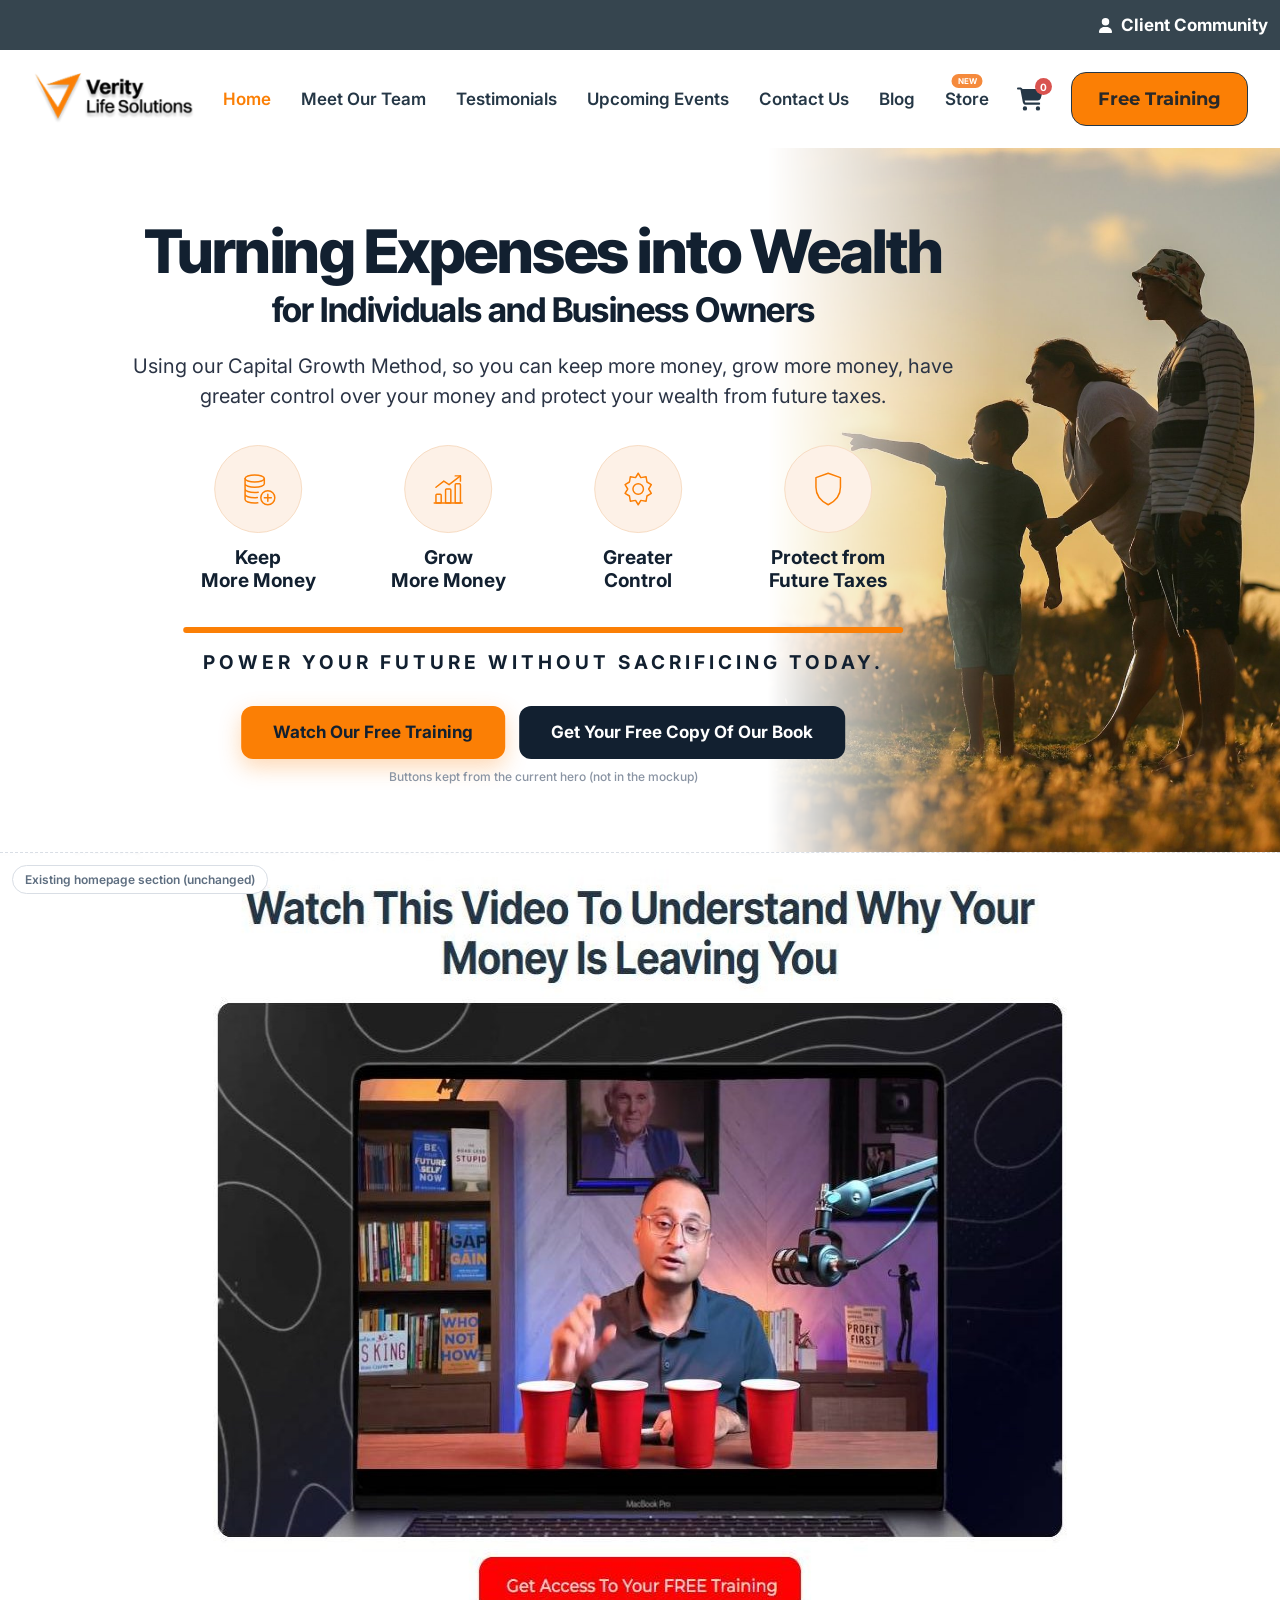
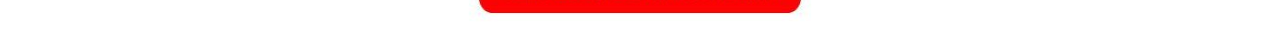
==== variant-a.html @ 1f6054a3 "Add homepage hero options A, B and C Three static samples of the new "Turning Expenses into Wealth" " ====
<!doctype html>
<html lang="en-US">
<head>
<meta charset="utf-8">
<meta name="viewport" content="width=device-width, initial-scale=1">
<meta name="robots" content="noindex, nofollow">
<title>Homepage hero — Variant A (client mockup) | Verity Life Solutions</title>
<link rel="preconnect" href="https://fonts.googleapis.com">
<link rel="preconnect" href="https://fonts.gstatic.com" crossorigin>
<!-- Inter Tight + Inter = fonts the homepage already uses. Montserrat only for the mocked global header button. -->
<link href="https://fonts.googleapis.com/css2?family=Inter+Tight:wght@700;800&family=Inter:wght@400;500;600;700&family=Montserrat:wght@700&display=swap" rel="stylesheet">
<style>
  :root {
    --orange: #FB7F05;        /* site primary — rules, icons, button fill */
    --orange-text: #E06F00;   /* eyebrow: 3.26:1, passes AA for large bold text */
    --navy: #122030;          /* mockup heading navy */
    --text: #2B3445;          /* mockup paragraph */
    --peach: #FDF1E7;         /* icon circles */
    --peach-line: #F7DCC3;
    --v1-navy: #253746;
    --v1-topbar: #36454F;
  }
  *, *::before, *::after { box-sizing: border-box; }
  body { margin: 0; background: #fff; color: var(--text); font: 400 17px/1.5 "Inter", system-ui, sans-serif; -webkit-font-smoothing: antialiased; }
  img { max-width: 100%; display: block; }
  :focus-visible { outline: 3px solid var(--orange); outline-offset: 3px; border-radius: 4px; }

  /* ---------- live global header (mock, unchanged) ---------- */
  .topbar { background: var(--v1-topbar); color: #fff; height: 50px; display: flex; align-items: center; justify-content: flex-end; padding: 0 12px; }
  .topbar a { display: inline-flex; align-items: center; gap: 8px; font: 700 17px "Inter", sans-serif; text-decoration: none; color: #fff; }
  .topbar svg { width: 15px; height: 15px; fill: currentColor; }
  .site-header { background: #fff; position: relative; z-index: 20; }
  .site-header .inner { max-width: 1440px; margin: 0 auto; padding: 22px 32px; display: flex; align-items: center; gap: 28px; }
  .site-header .logo img { width: 236px; height: auto; }
  .nav { flex: 1; display: flex; justify-content: center; gap: 30px; }
  .nav a { font: 600 17px "Inter", sans-serif; color: var(--v1-navy); text-decoration: none; white-space: nowrap; position: relative; }
  .nav a[aria-current="page"] { color: var(--orange); }
  .nav .badge { position: absolute; top: -15px; left: 50%; transform: translateX(-50%); background: #F58A3C; color: #fff; font: 700 8px "Inter", sans-serif; padding: 2px 6px; border-radius: 999px; }
  .cart { position: relative; color: var(--v1-navy); display: inline-flex; }
  .cart svg { width: 26px; height: 26px; fill: currentColor; }
  .cart span { position: absolute; top: -8px; right: -9px; background: #D9534F; color: #fff; font: 700 10px "Inter", sans-serif; width: 17px; height: 17px; border-radius: 50%; display: grid; place-items: center; }
  .btn-v1 { background: var(--orange); color: #292929; border: 1px solid var(--v1-navy); border-radius: 15px; padding: 17px 26px; font: 700 18px/1 "Montserrat", sans-serif; text-decoration: none; white-space: nowrap; }
  .menu-toggle { display: none; background: none; border: 0; padding: 6px; color: var(--v1-navy); }
  .menu-toggle svg { width: 26px; height: 26px; }

  /* ================= NEW HERO ================= */
  .hero { position: relative; overflow: hidden; background: #fff; padding: 72px 24px 64px; }
  .hero-photo {
    position: absolute; top: 0; right: 0; bottom: 0; width: 40%;
    background: url("assets/hero-a-family-meadow.jpg") 73% 100% / cover no-repeat;
    -webkit-mask-image: linear-gradient(to right, transparent 0%, #000 45%);
            mask-image: linear-gradient(to right, transparent 0%, #000 45%);
  }
  .hero-inner { position: relative; z-index: 1; max-width: 880px; margin: 0 auto; text-align: center; transform: translateX(-11%); }
  .eyebrow { margin: 0; font: 700 19px/1.2 "Inter", sans-serif; letter-spacing: 4px; text-transform: uppercase; color: var(--orange-text); }
  .eyebrow-rule { width: 120px; height: 3px; background: var(--orange); border-radius: 3px; margin: 14px auto 22px; }
  h1 { margin: 0; color: var(--navy); font: 800 60px/1.04 "Inter Tight", sans-serif; letter-spacing: -1.5px; }
  h1 .sub { display: block; margin-top: 8px; font-size: 34px; font-weight: 700; letter-spacing: -.6px; line-height: 1.15; }
  .lede { max-width: 860px; margin: 22px auto 0; font-size: 20px; line-height: 1.5; color: var(--text); }
  .benefits { list-style: none; margin: 34px auto 0; padding: 0; display: flex; justify-content: center; gap: 40px; }
  .benefits li { width: 150px; display: flex; flex-direction: column; align-items: center; gap: 14px; }
  .benefits .circle { width: 88px; height: 88px; border-radius: 50%; background: var(--peach); border: 1px solid var(--peach-line); display: grid; place-items: center; }
  .benefits svg { width: 42px; height: 42px; fill: none; stroke: var(--orange); stroke-width: 1.7; stroke-linecap: round; stroke-linejoin: round; }
  .benefits span { font: 700 19px/1.2 "Inter", sans-serif; color: var(--navy); }
  .rule { width: 720px; max-width: 100%; height: 6px; border-radius: 3px; background: var(--orange); margin: 34px auto 18px; }
  .tagline { margin: 0; font: 700 19px/1.3 "Inter", sans-serif; letter-spacing: 4px; text-transform: uppercase; color: var(--navy); }
  .ctas { margin-top: 30px; display: flex; gap: 14px; justify-content: center; flex-wrap: wrap; }
  .btn { display: inline-flex; align-items: center; justify-content: center; border-radius: 12px; padding: 18px 32px; font: 700 17px/1 "Inter", sans-serif; text-decoration: none; transition: transform .2s ease, box-shadow .2s ease; }
  .btn:hover { transform: translateY(-2px); }
  .btn-primary { background: var(--orange); color: var(--navy); box-shadow: 0 8px 22px rgba(251, 127, 5, .3); }
  .btn-dark { background: var(--navy); color: #fff; }
  .addition { display: inline-block; margin-top: 10px; font: 500 12px "Inter", sans-serif; color: #8A94A3; }

  /* ---------- context: the live section below, unchanged ---------- */
  .context { position: relative; border-top: 1px dashed #D9DEE5; }
  .context img { width: 100%; max-width: 1440px; margin: 0 auto; }
  .context .label { position: absolute; top: 12px; left: 12px; background: #fff; border: 1px solid #D9DEE5; border-radius: 999px; padding: 6px 12px; font: 600 12px "Inter", sans-serif; color: #5E6E80; }

  /* ---------- responsive: photo moves below the text ---------- */
  @media (max-width: 1180px) {
    .nav, .site-header .btn-v1 { display: none; }
    .menu-toggle { display: inline-flex; }
    .site-header .inner { justify-content: space-between; padding: 14px 20px; }
    .site-header .logo img { width: 170px; }
  }
  @media (max-width: 1100px) {
    .hero { padding: 48px 24px 0; }
    .hero-inner { transform: none; }
    .hero-photo { position: relative; width: auto; height: 340px; margin: 32px -24px 0; background-position: 72% 70%;
      -webkit-mask-image: linear-gradient(to bottom, transparent 0%, #000 45%); mask-image: linear-gradient(to bottom, transparent 0%, #000 45%); }
    h1 { font-size: 54px; }
    h1 .sub { font-size: 32px; }
  }
  @media (max-width: 767px) {
    .topbar { height: 38px; }
    .topbar a { font-size: 13px; }
    .hero { padding: 36px 20px 0; }
    .eyebrow { font-size: 14px; letter-spacing: 2.5px; }
    .eyebrow-rule { width: 80px; margin: 12px auto 18px; }
    h1 { font-size: 38px; letter-spacing: -1px; }
    h1 .sub { font-size: 23px; letter-spacing: -.3px; }
    .lede { font-size: 16px; margin-top: 16px; }
    .benefits { display: grid; grid-template-columns: 1fr 1fr; gap: 22px 12px; margin-top: 28px; }
    .benefits li { width: auto; gap: 10px; }
    .benefits .circle { width: 70px; height: 70px; }
    .benefits svg { width: 34px; height: 34px; }
    .benefits span { font-size: 16px; }
    .rule { height: 5px; margin: 26px auto 14px; }
    .tagline { font-size: 13px; letter-spacing: 2.2px; }
    .ctas { flex-direction: column; margin-top: 24px; }
    .btn { width: 100%; }
    .hero-photo { height: 240px; margin: 24px -20px 0; }
  }
</style>
</head>
<body>

<!-- ===== live global header (unchanged; mock for context) ===== -->
<div class="topbar"><a href="#"><svg viewBox="0 0 448 512" aria-hidden="true"><path d="M224 256a128 128 0 1 0 0-256 128 128 0 1 0 0 256zm-45.7 48C79.8 304 0 383.8 0 482.3 0 498.7 13.3 512 29.7 512h388.6c16.4 0 29.7-13.3 29.7-29.7C448 383.8 368.2 304 269.7 304h-91.4z"/></svg>Client Community</a></div>
<header class="site-header">
  <div class="inner">
    <a class="logo" href="#"><img src="assets/logo-dark.png" alt="Verity Life Solutions" width="717" height="231"></a>
    <nav class="nav" aria-label="Main">
      <a href="#" aria-current="page">Home</a><a href="#">Meet Our Team</a><a href="#">Testimonials</a><a href="#">Upcoming Events</a><a href="#">Contact Us</a><a href="#">Blog</a><a href="#">Store<span class="badge">NEW</span></a>
    </nav>
    <a class="cart" href="#" aria-label="Cart"><svg viewBox="0 0 576 512" aria-hidden="true"><path d="M0 24C0 10.7 10.7 0 24 0h45.5c22 0 41.5 12.8 50.6 32h411c26.3 0 45.5 25 38.6 50.4l-41 152.3c-8.5 31.4-37 53.3-69.5 53.3H170.7l5.4 28.5c2.2 11.3 12.1 19.5 23.6 19.5H488c13.3 0 24 10.7 24 24s-10.7 24-24 24H199.7c-34.6 0-64.3-24.6-70.7-58.5L77.4 54.5c-.7-3.8-4-6.5-7.9-6.5H24C10.7 48 0 37.3 0 24zm128 440a48 48 0 1 1 96 0 48 48 0 1 1-96 0zm336-48a48 48 0 1 1 0 96 48 48 0 1 1 0-96z"/></svg><span>0</span></a>
    <a class="btn-v1" href="#">Free Training</a>
    <button class="menu-toggle" aria-label="Menu"><svg viewBox="0 0 24 24" aria-hidden="true"><path d="M3 6h18M3 12h18M3 18h18" stroke="currentColor" stroke-width="2.2" stroke-linecap="round"/></svg></button>
  </div>
</header>

<!-- ================= NEW HERO (replaces the current homepage hero) =================
     ELEMENTOR: Container (full width, white, overflow hidden, padding 56/24/64) · photo = absolutely positioned
     child Container with background image + mask (Custom CSS) · inner Container boxed 980, centered:
     Heading H1 (sub line in <span>) · Text Editor · Icon Box ×4 (row)
     · Divider 760×6 · Heading (tagline) · Button ×2 -->
<section class="hero" aria-labelledby="hero-title">
  <div class="hero-inner">
    <!-- client (Loom 0:23–0:37): remove the "THE CAPITAL GROWTH METHOD" eyebrow; the headline comes first -->
    <h1 id="hero-title">Turning Expenses into Wealth <span class="sub">for Individuals and Business Owners</span></h1>
    <p class="lede">Using our Capital Growth Method, so you can keep more money, grow more money, have greater control over your money and protect your wealth from future taxes.</p>
    <ul class="benefits">
      <li><span class="circle"><svg viewBox="0 0 48 48" aria-hidden="true"><ellipse cx="20" cy="12" rx="11" ry="4"/><path d="M9 12v6c0 2.2 4.9 4 11 4s11-1.8 11-4v-6M9 18v6c0 2.2 4.9 4 11 4 1.4 0 2.8-.1 4-.3M9 24v6c0 2.2 4.9 4 11 4 1 0 2-.1 3-.2M9 30v6c0 2.2 4.9 4 11 4 1.2 0 2.4-.1 3.5-.2"/><circle cx="35" cy="34" r="8"/><path d="M35 30v8M31 34h8"/></svg></span><span>Keep<br>More Money</span></li>
      <li><span class="circle"><svg viewBox="0 0 48 48" aria-hidden="true"><path d="M8 40h32"/><rect x="10" y="30" width="6" height="10" rx="1"/><rect x="21" y="24" width="6" height="16" rx="1"/><rect x="32" y="18" width="6" height="22" rx="1"/><path d="M10 22l9-7 6 4 13-10"/><path d="M32 9h6v6"/></svg></span><span>Grow<br>More Money</span></li>
      <li><span class="circle"><svg viewBox="0 0 48 48" aria-hidden="true"><circle cx="24" cy="24" r="6"/><path d="M24 6l3 5 6-1 1 6 5 3-3 5 3 5-5 3-1 6-6-1-3 5-3-5-6 1-1-6-5-3 3-5-3-5 5-3 1-6 6 1z"/></svg></span><span>Greater<br>Control</span></li>
      <li><span class="circle"><svg viewBox="0 0 48 48" aria-hidden="true"><path d="M24 6l14 5v11c0 9-6 16-14 20-8-4-14-11-14-20V11z"/></svg></span><span>Protect from<br>Future Taxes</span></li>
    </ul>
    <div class="rule" aria-hidden="true"></div>
    <p class="tagline">Power Your Future Without Sacrificing Today.</p>
    <div class="ctas">
      <a class="btn btn-primary" href="#">Watch Our Free Training</a>
      <a class="btn btn-dark" href="#">Get Your Free Copy Of Our Book</a>
    </div>
    <span class="addition">Buttons kept from the current hero (not in the mockup)</span>
  </div>
  <div class="hero-photo" role="img" aria-label="A family looking out over the mountains at sunrise"></div>
</section>

<!-- ===== the live homepage continues unchanged below (screenshot for context) ===== -->
<div class="context">
  <span class="label">Existing homepage section (unchanged)</span>
  <picture>
    <source media="(max-width: 767px)" srcset="assets/context-mobile.jpg">
    <img src="assets/context-desktop.jpg" alt="Existing section: Watch This Video To Understand Why Your Money Is Leaving You" width="1440" height="780">
  </picture>
</div>

</body>
</html>
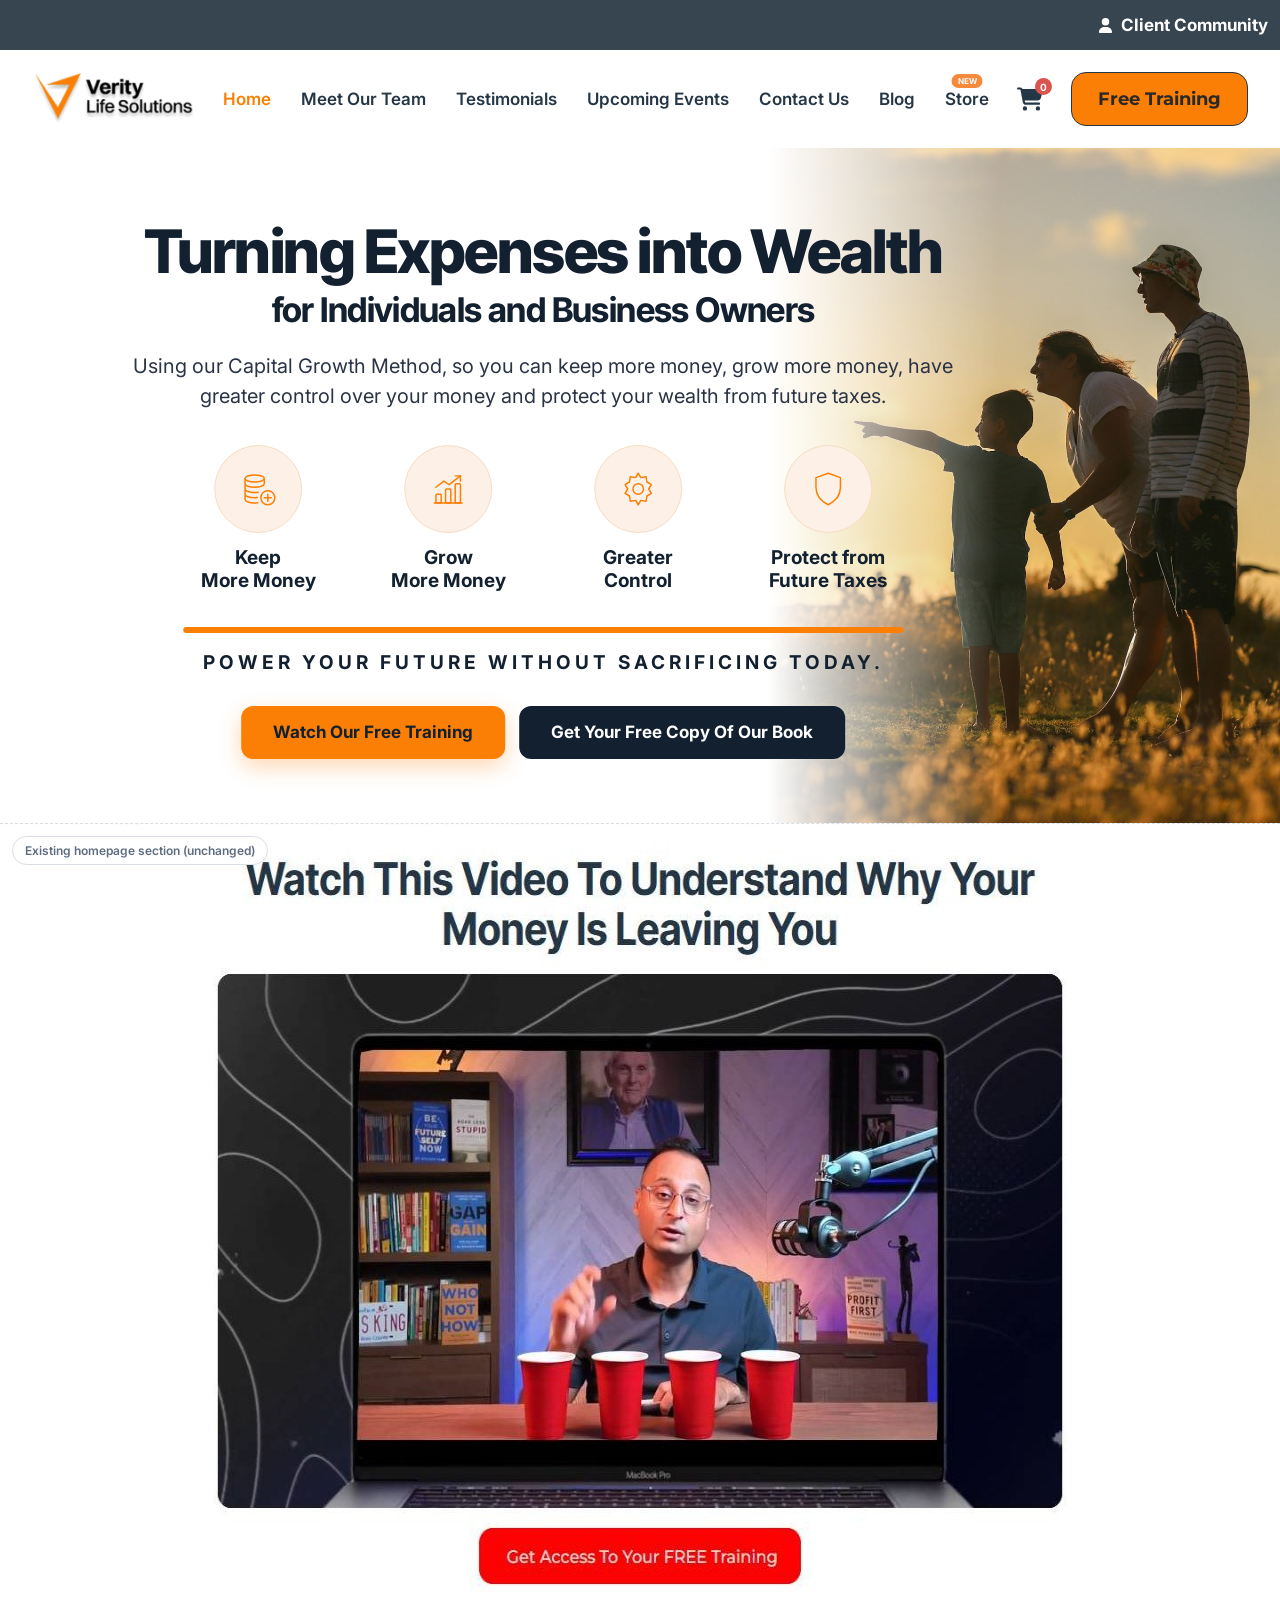
==== commit 0ab462bb: "Remove note from option A, center the chips in option B - A: drop the "Buttons kept from the current" ====
--- a/variant-a.html
+++ b/variant-a.html
@@ -69,7 +69,6 @@
   .btn:hover { transform: translateY(-2px); }
   .btn-primary { background: var(--orange); color: var(--navy); box-shadow: 0 8px 22px rgba(251, 127, 5, .3); }
   .btn-dark { background: var(--navy); color: #fff; }
-  .addition { display: inline-block; margin-top: 10px; font: 500 12px "Inter", sans-serif; color: #8A94A3; }
 
   /* ---------- context: the live section below, unchanged ---------- */
   .context { position: relative; border-top: 1px dashed #D9DEE5; }
@@ -151,7 +150,6 @@
       <a class="btn btn-primary" href="#">Watch Our Free Training</a>
       <a class="btn btn-dark" href="#">Get Your Free Copy Of Our Book</a>
     </div>
-    <span class="addition">Buttons kept from the current hero (not in the mockup)</span>
   </div>
   <div class="hero-photo" role="img" aria-label="A family looking out over the mountains at sunrise"></div>
 </section>
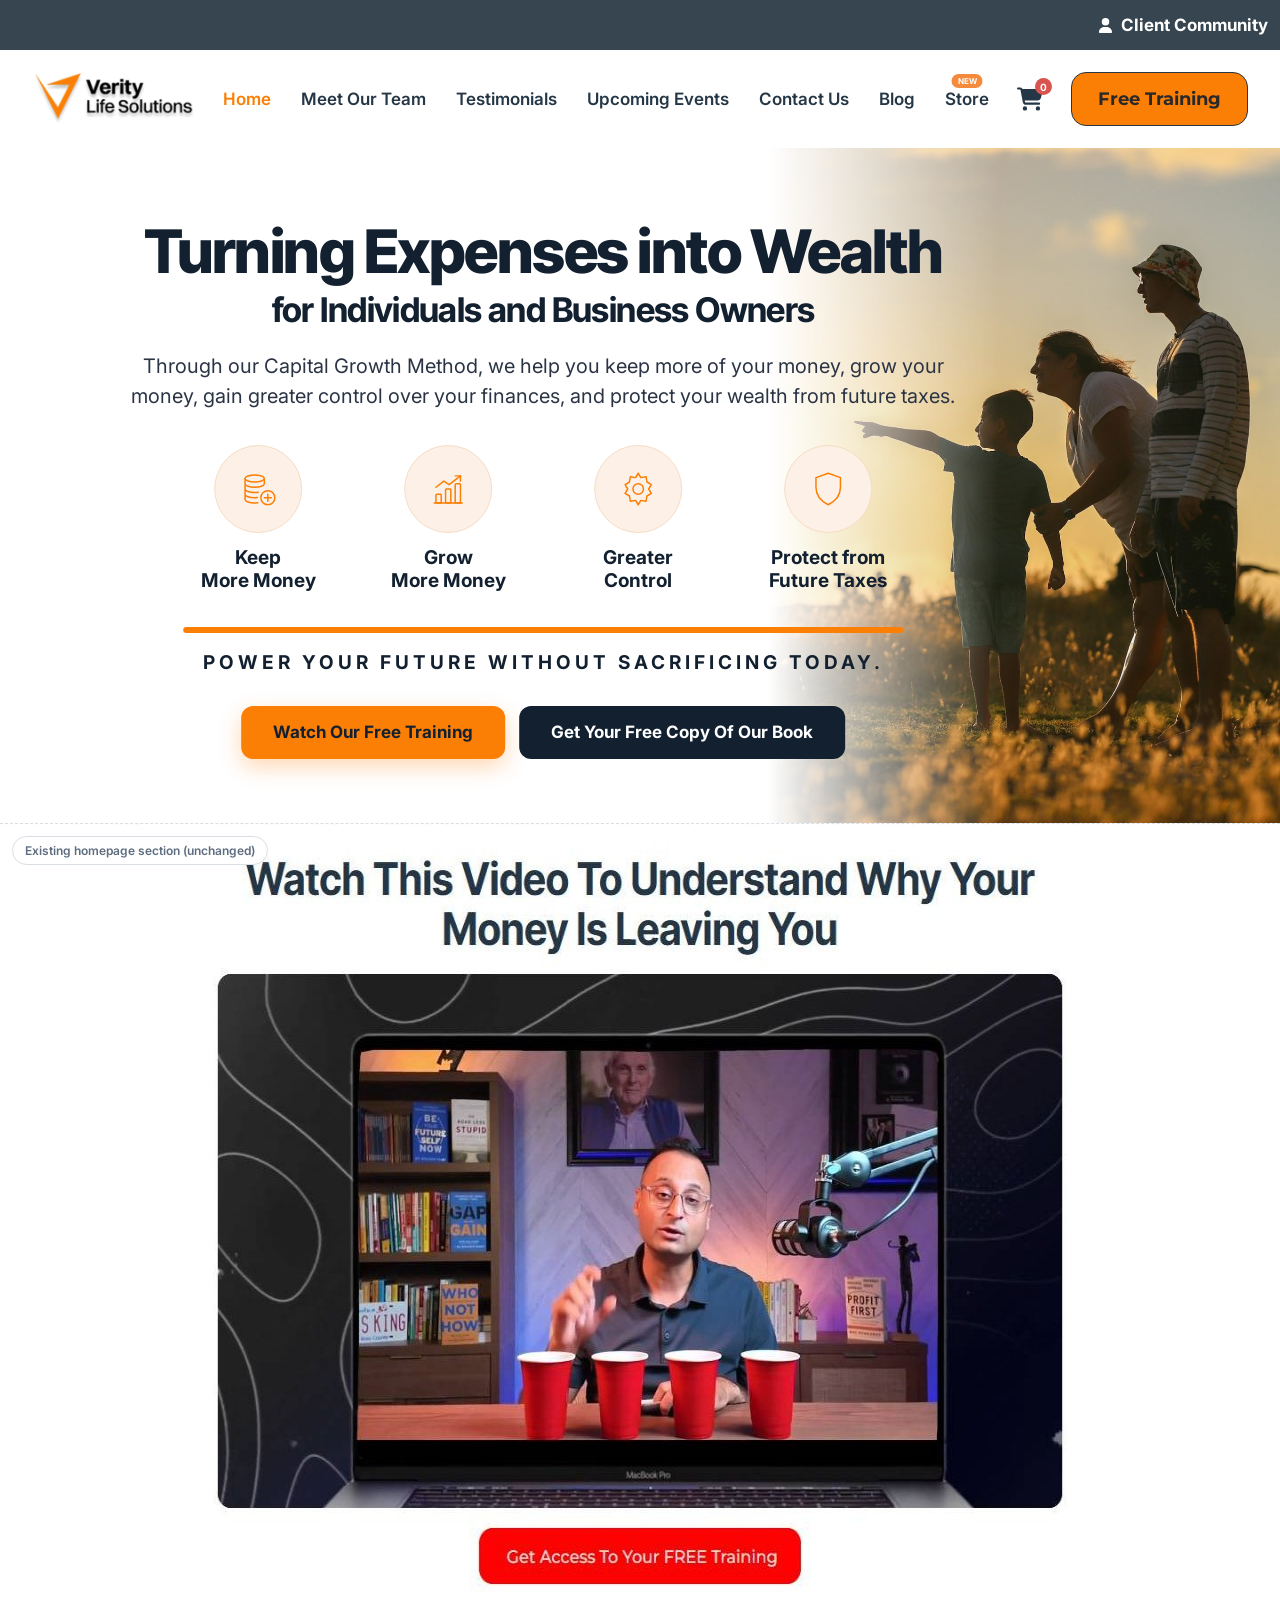
==== commit 8fadc437: "Hero copy: Agatha's wording for the Capital Growth Method line Co-Authored-By: Claude Opus 5.5 <nore" ====
--- a/variant-a.html
+++ b/variant-a.html
@@ -137,7 +137,7 @@
   <div class="hero-inner">
     <!-- client (Loom 0:23–0:37): remove the "THE CAPITAL GROWTH METHOD" eyebrow; the headline comes first -->
     <h1 id="hero-title">Turning Expenses into Wealth <span class="sub">for Individuals and Business Owners</span></h1>
-    <p class="lede">Using our Capital Growth Method, so you can keep more money, grow more money, have greater control over your money and protect your wealth from future taxes.</p>
+    <p class="lede">Through our Capital Growth Method, we help you keep more of your money, grow your money, gain greater control over your finances, and protect your wealth from future taxes.</p>
     <ul class="benefits">
       <li><span class="circle"><svg viewBox="0 0 48 48" aria-hidden="true"><ellipse cx="20" cy="12" rx="11" ry="4"/><path d="M9 12v6c0 2.2 4.9 4 11 4s11-1.8 11-4v-6M9 18v6c0 2.2 4.9 4 11 4 1.4 0 2.8-.1 4-.3M9 24v6c0 2.2 4.9 4 11 4 1 0 2-.1 3-.2M9 30v6c0 2.2 4.9 4 11 4 1.2 0 2.4-.1 3.5-.2"/><circle cx="35" cy="34" r="8"/><path d="M35 30v8M31 34h8"/></svg></span><span>Keep<br>More Money</span></li>
       <li><span class="circle"><svg viewBox="0 0 48 48" aria-hidden="true"><path d="M8 40h32"/><rect x="10" y="30" width="6" height="10" rx="1"/><rect x="21" y="24" width="6" height="16" rx="1"/><rect x="32" y="18" width="6" height="22" rx="1"/><path d="M10 22l9-7 6 4 13-10"/><path d="M32 9h6v6"/></svg></span><span>Grow<br>More Money</span></li>
